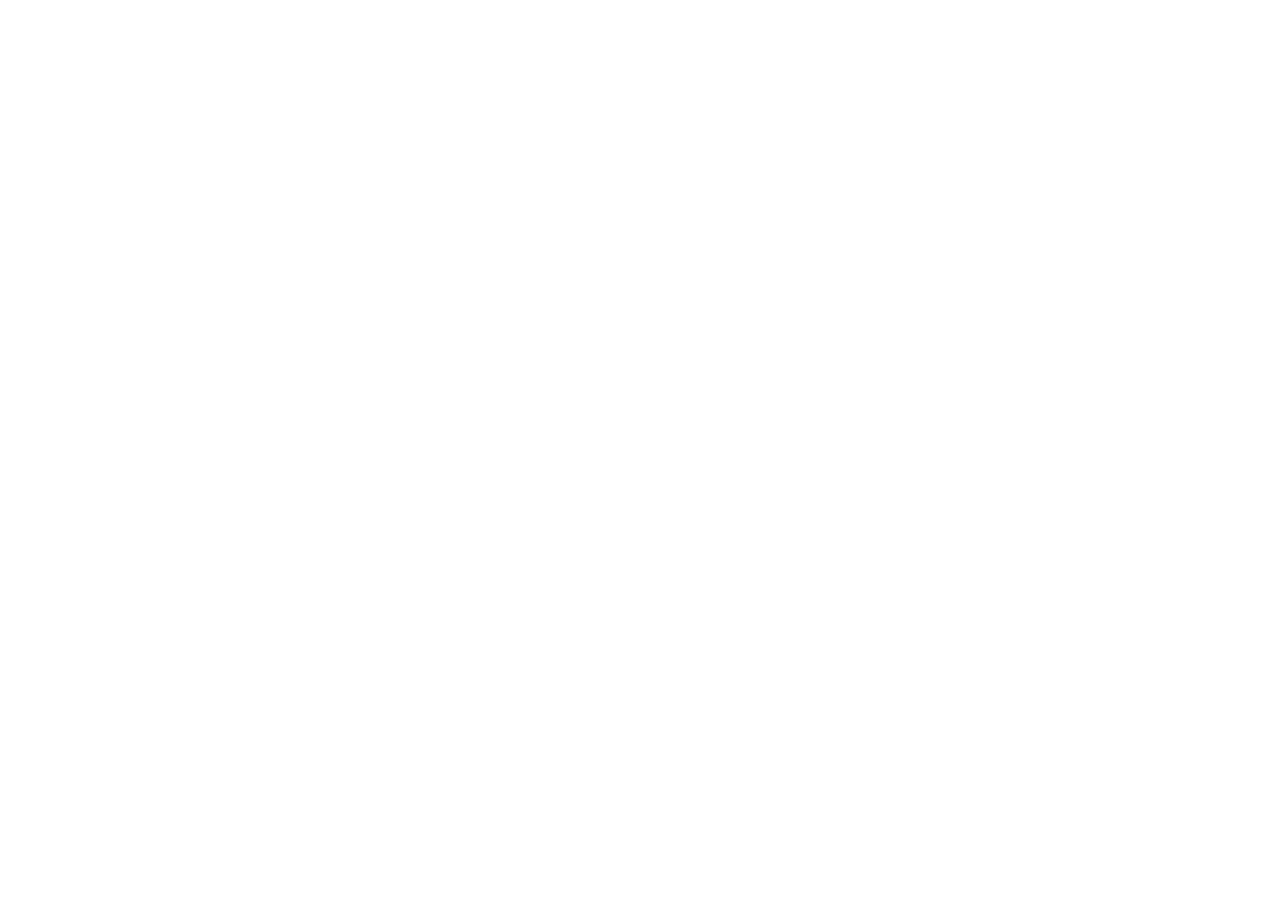
==== Assets/Index.html @ daa60dab "First commit" ====
<!DOCTYPE html>
<html lang="pt-br">
<head>
    <meta charset="UTF-8">
    <meta http-equiv="X-UA-Compatible" content="IE=edge">
    <meta name="viewport" content="width=device-width, initial-scale=1.0">
    <link rel="stylesheet" type="text/css" href="../Assets/CSS/Style.CSS"/>
    <title>Google Home Page</title>
</head>

<body>
    
</body>
</html>
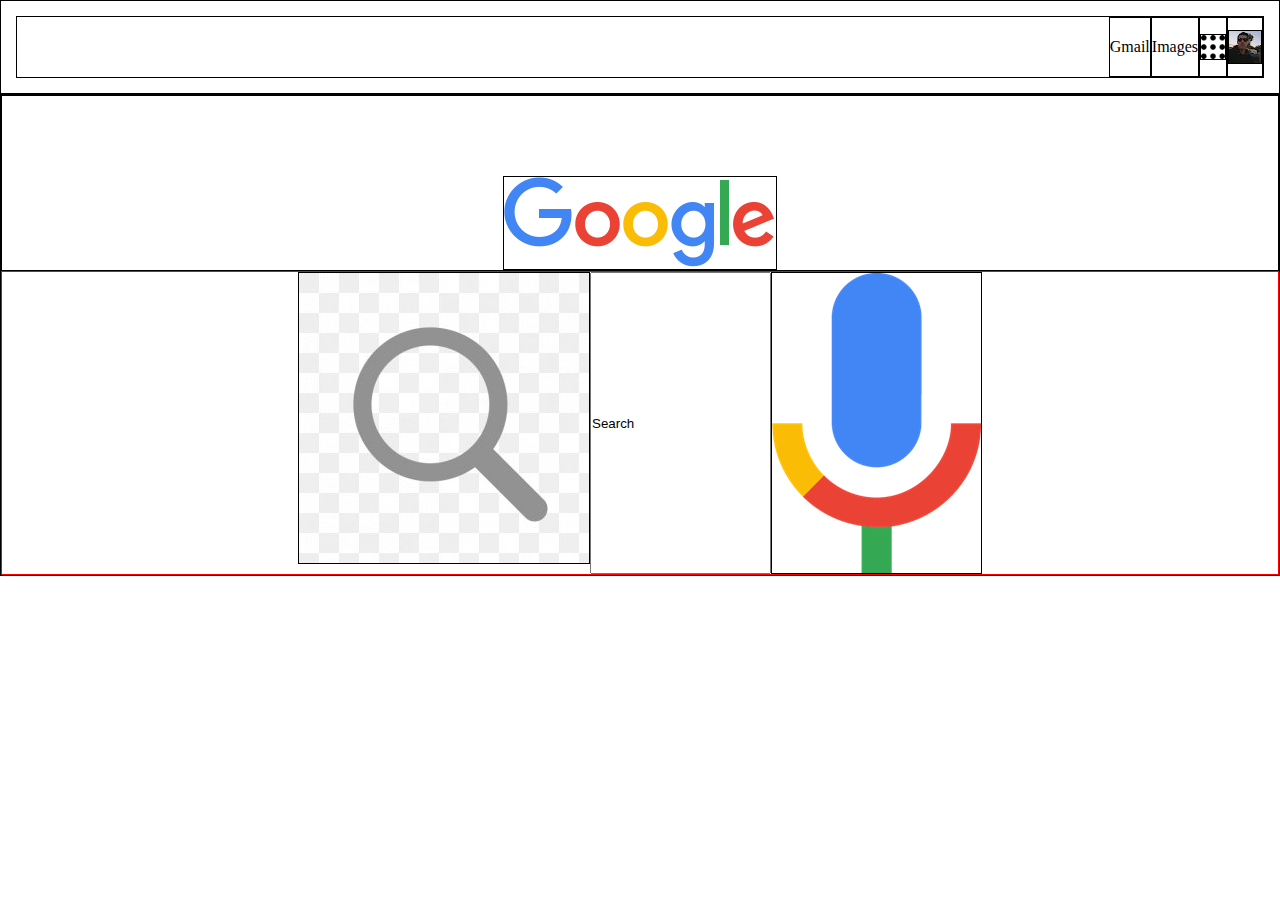
==== commit 595538db: "Commit" ====
--- a/Assets/Index.html
+++ b/Assets/Index.html
@@ -8,7 +8,38 @@
     <title>Google Home Page</title>
 </head>
 
-<body>
-    
+<head>
+    <header>
+        <div id="head">
+            <div id="head_container">
+                <div id="head_1">Gmail</div>             
+                <div id="head_2">Images</div>
+                <div id="head_3"><img src="../Assets/Images/Apps menu icon.png" alt="apps menu icon" style="width: 24px; height: 24px;"></div>
+                <div id="head_4"><img src="../Assets/Images/User image.jpg" alt="user photo" style="width: 32px; height: 32px;"></div>
+            </div>
+        </div>
+    </header>
+</head>
+
+<body>   
+    <section>
+        <div id="body_container">
+
+            <div id="body_1">
+                <img src="../Assets/Images/Google logo.png" alt="Logo do Google" style="margin-top: 80px;">
+            </div>
+
+            <div id="body_2">
+                <div id="container_search_bar">
+                    <div id="lupa_icon"><img src="../Assets/Images/Lupa icon.jpg" alt="magnifying glass icon"></div>
+                    <input id="search_bar" type="text" title="" value="Search">
+                    <div id="micro_icon"><img src="../Assets/Images/Micro icon.png" alt="microphone icon" ></div>
+                </div>
+            </div>
+
+        </div>
+    </section>
+
 </body>
+
 </html>--- a/Assets/CSS/Style.CSS
+++ b/Assets/CSS/Style.CSS
@@ -0,0 +1,60 @@
+* {
+    margin: 0px;
+    padding: 0px;
+}
+
+/* CSS da head */
+#head {
+    border: 1px solid black;
+}
+#head_container {
+    display: flex;
+    justify-content: right;
+    margin: 15px;
+    height: 60px;
+    border: 1px solid black;
+}
+#head_1 {
+    border: 1px solid black;
+    display: flex;
+    flex-direction: column;
+    justify-content: center;
+}
+#head_2 {
+    border: 1px solid black;
+    display: flex;
+    flex-direction: column;
+    justify-content: center;
+}
+#head_3 {
+    border: 1px solid black;
+    display: flex;
+    flex-direction: column;
+    justify-content: center;
+}
+#head_4 {
+    border: 1px solid black;
+    display: flex;
+    flex-direction: column;
+    justify-content: center;
+}
+
+/* CSS do body */
+#body_container {
+    border: 1px solid black;
+    height: auto;
+}
+#body_1, img {
+    border: 1px solid black;
+    display: flex;
+    justify-content: center;
+}
+
+#body_2 {
+    height: auto;
+}
+#container_search_bar {
+    display: flex;
+    justify-content: center;
+    border: 1px solid red;
+}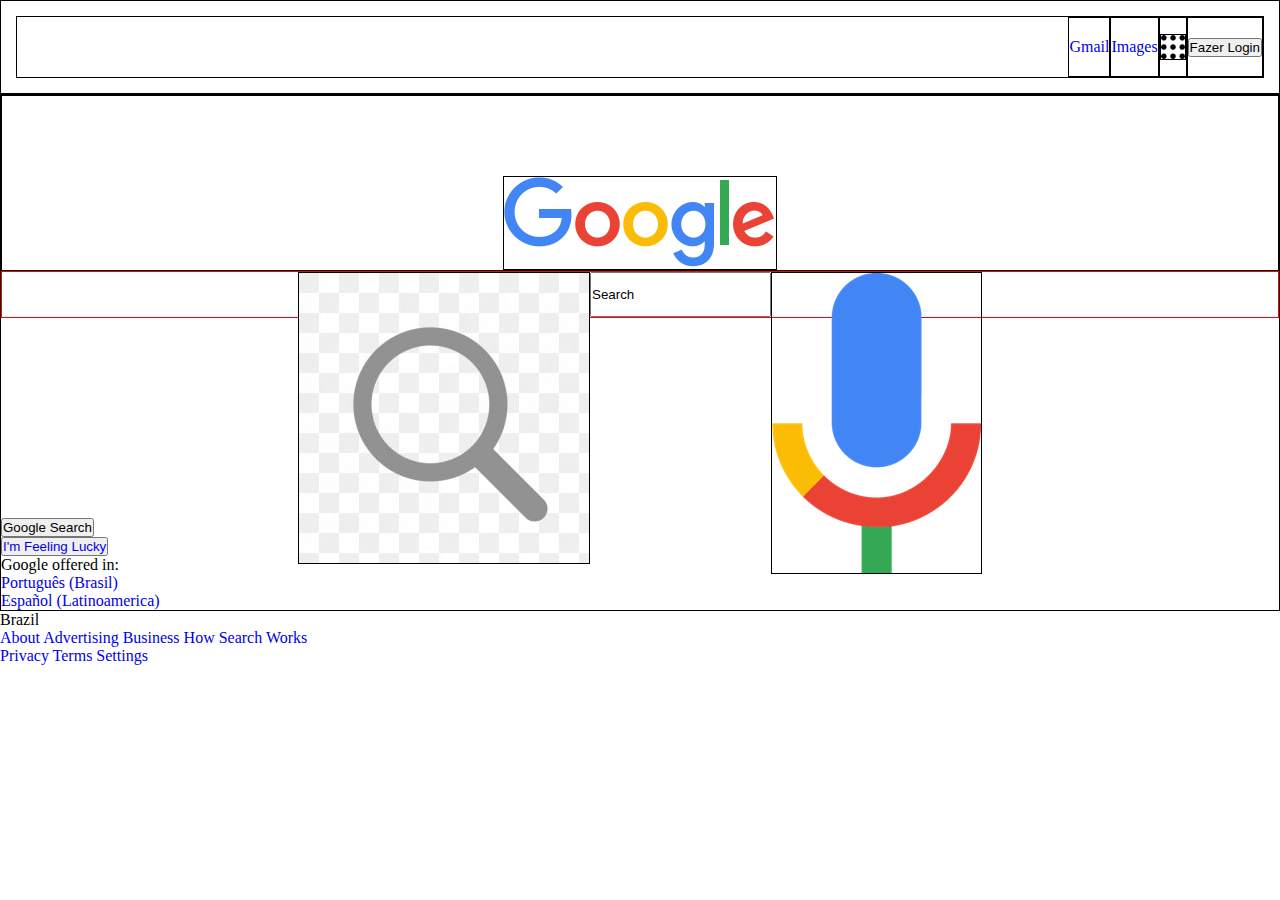
==== commit 27d2619a: "Commit 2º dia" ====
--- a/Assets/Index.html
+++ b/Assets/Index.html
@@ -12,10 +12,22 @@
     <header>
         <div id="head">
             <div id="head_container">
-                <div id="head_1">Gmail</div>             
-                <div id="head_2">Images</div>
-                <div id="head_3"><img src="../Assets/Images/Apps menu icon.png" alt="apps menu icon" style="width: 24px; height: 24px;"></div>
-                <div id="head_4"><img src="../Assets/Images/User image.jpg" alt="user photo" style="width: 32px; height: 32px;"></div>
+                <div id="head_1">
+                    <a href="https://mail.google.com/mail/u/0/?ogbl#inbox" target="_blank">Gmail</a>
+                </div>             
+                <div id="head_2">
+                    <a href="https://www.google.com.br/imghp?hl=en&authuser=0&ogbl" target="_blank">Images</a>
+                </div>
+                <div id="head_3">
+                    <a href="https://about.google/products/" target="_blank">
+                        <img src="../Assets/Images/Apps menu icon.png" alt="apps menu icon" style="width: 24px; height: 24px;">
+                    </a>
+                </div>
+                <div id="head_4">
+                    <a href="https://accounts.google.com/ServiceLogin/signinchooser?elo=1&flowName=GlifWebSignIn&flowEntry=ServiceLogin">
+                        <button id="Login_button">Fazer Login</button>
+                    </a>
+                </div>
             </div>
         </div>
     </header>
@@ -30,16 +42,60 @@
             </div>
 
             <div id="body_2">
-                <div id="container_search_bar">
-                    <div id="lupa_icon"><img src="../Assets/Images/Lupa icon.jpg" alt="magnifying glass icon"></div>
-                    <input id="search_bar" type="text" title="" value="Search">
-                    <div id="micro_icon"><img src="../Assets/Images/Micro icon.png" alt="microphone icon" ></div>
+                    <div id="container_search_bar">
+                        <div id="lupa_icon"><img src="../Assets/Images/Lupa icon.jpg" alt="magnifying glass icon"></div>
+                        <input id="search_bar" type="text" title="" value="Search">
+                        <div id="micro_icon"><img src="../Assets/Images/Micro icon.png" alt="microphone icon"></div>
+                    </div>
+            </div>
+
+            <div id="body_3">
+                <div id="container_buttons">
+                    <div id="google_search">
+                        <button class="button_div3">Google Search</button>
+                    </div>
+                    <div id="feeling_lucky">
+                        <button class="button_div3">
+                            <a href="https://www.google.com/doodles" target="_blank">I'm Feeling Lucky</a>
+                        </button>
+                    </div>
                 </div>
             </div>
 
+            <div id="body_4">
+                <div id="lenguage_container">
+                    <div id="title_lenguage">Google offered in:</div>
+                    <div id="pt_br">
+                        <a href="https://www.google.com.br/" target="_blank">Português (Brasil)</a>
+                    </div>
+                    <div id="es_latam">
+                        <a href="https://www.google.com/webhp?hl=es-419&ictx=2&sa=X&ved=0ahUKEwing6bHwMf5AhU3rZUCHUdJCFwQPQgJ">Español (Latinoamerica)</a>
+                    </div>
+                </div>
+            </div>
         </div>
     </section>
-
 </body>
 
+<footer>
+    <section>
+        <div id="footer_1">
+            <div id="country">Brazil</div>
+        </div>
+        <div id="footer_2">
+            <div id="block_1">
+                <a href="https://www.google.com/intl/en_br/ads/?subid=ww-ww-et-g-awa-a-g_hpafoot1_1!o2&utm_source=google.com&utm_medium=referral&utm_campaign=google_hpafooter&fg=1" target="_blank">About</a>
+                <a href="https://www.google.com/intl/en_br/ads/?subid=ww-ww-et-g-awa-a-g_hpafoot1_1!o2&utm_source=google.com&utm_medium=referral&utm_campaign=google_hpafooter&fg=1" target="_blank">Advertising</a>
+                <a href="https://www.google.com/services/?subid=ww-ww-et-g-awa-a-g_hpbfoot1_1!o2&utm_source=google.com&utm_medium=referral&utm_campaign=google_hpbfooter&fg=1" target="_blank">Business</a>
+                <a href="https://google.com/search/howsearchworks/?fg=1" target="_blank">How Search Works</a>
+            </div>
+            <div id="block_2">
+                <a href="https://policies.google.com/privacy?hl=en-BR&fg=1">Privacy</a>
+                <a href="https://policies.google.com/terms?hl=en-BR&fg=1">Terms</a>
+                <a href="https://www.google.com.br/" target="_blank">Settings</a>
+            </div>
+        </div>
+    </section>
+</footer>
+
 </html>--- a/Assets/CSS/Style.CSS
+++ b/Assets/CSS/Style.CSS
@@ -1,6 +1,9 @@
 * {
     margin: 0px;
     padding: 0px;
+}
+a {
+    text-decoration: none;
 }
 
 /* CSS da head */
@@ -52,9 +55,11 @@
 
 #body_2 {
     height: auto;
+    margin-bottom: 200px;
 }
 #container_search_bar {
     display: flex;
     justify-content: center;
+    height: 45px;
     border: 1px solid red;
-}+}
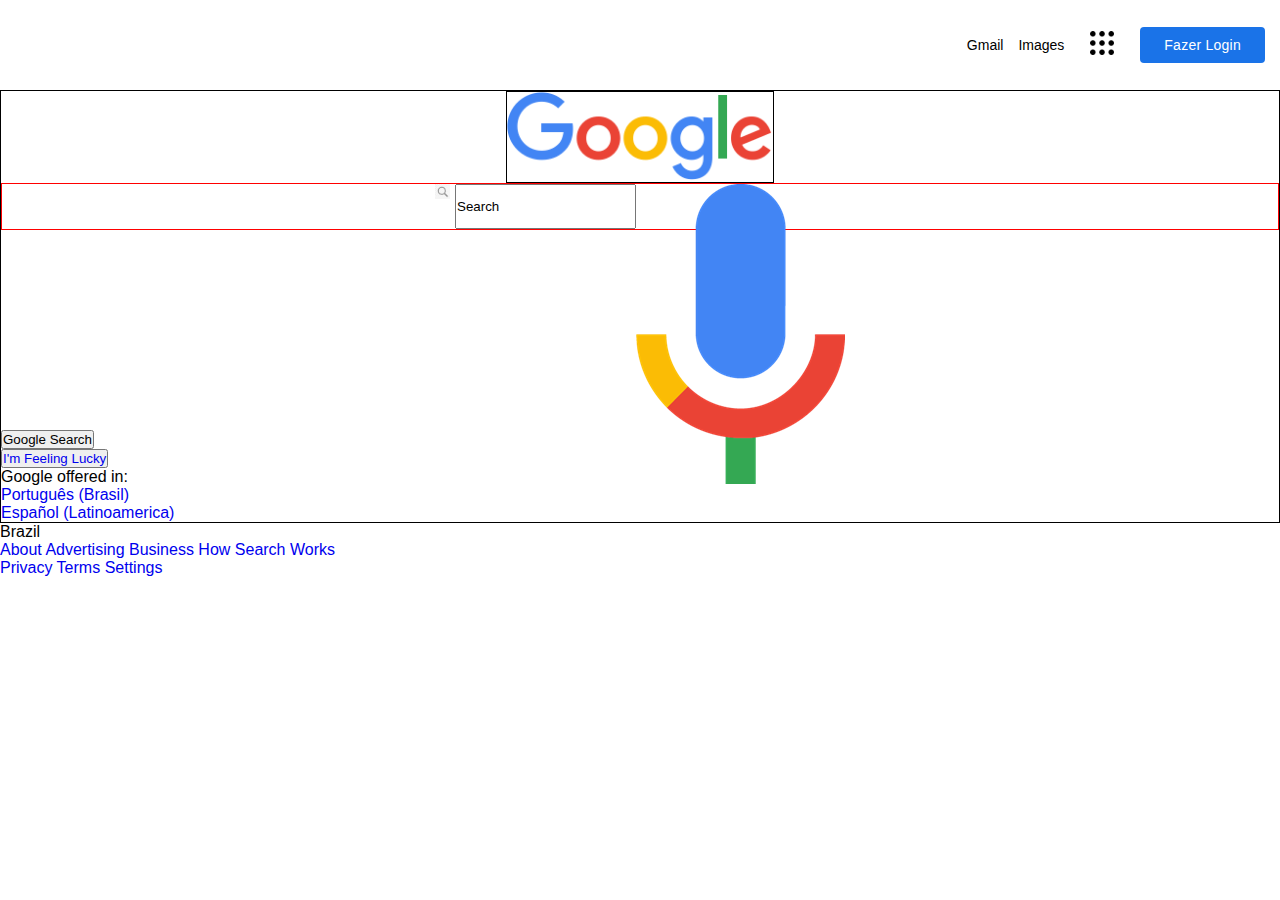
==== commit cd56ff43: "Commit 16/08/22" ====
--- a/Assets/Index.html
+++ b/Assets/Index.html
@@ -10,22 +10,22 @@
 
 <head>
     <header>
-        <div id="head">
+        <div>
             <div id="head_container">
                 <div id="head_1">
-                    <a href="https://mail.google.com/mail/u/0/?ogbl#inbox" target="_blank">Gmail</a>
+                    <a class="head_commands" href="https://mail.google.com/mail/u/0/?ogbl#inbox" target="_blank">Gmail</a>
                 </div>             
                 <div id="head_2">
-                    <a href="https://www.google.com.br/imghp?hl=en&authuser=0&ogbl" target="_blank">Images</a>
+                    <a class="head_commands" href="https://www.google.com.br/imghp?hl=en&authuser=0&ogbl" target="_blank">Images</a>
                 </div>
                 <div id="head_3">
                     <a href="https://about.google/products/" target="_blank">
-                        <img src="../Assets/Images/Apps menu icon.png" alt="apps menu icon" style="width: 24px; height: 24px;">
+                        <img src="../Assets/Images/Apps menu icon.png" alt="apps menu icon" style="width: 24px; height: 24px; border: 1px solid white;">
                     </a>
                 </div>
                 <div id="head_4">
-                    <a href="https://accounts.google.com/ServiceLogin/signinchooser?elo=1&flowName=GlifWebSignIn&flowEntry=ServiceLogin">
-                        <button id="Login_button">Fazer Login</button>
+                    <a href="https://accounts.google.com/ServiceLogin/signinchooser?elo=1&flowName=GlifWebSignIn&flowEntry=ServiceLogin" target="_blank">
+                        <button id="login_button">Fazer Login</button>
                     </a>
                 </div>
             </div>
@@ -38,7 +38,7 @@
         <div id="body_container">
 
             <div id="body_1">
-                <img src="../Assets/Images/Google logo.png" alt="Logo do Google" style="margin-top: 80px;">
+                <img src="../Assets/Images/Google logo.png" alt="Logo do Google" id="google_logo">
             </div>
 
             <div id="body_2">
--- a/Assets/CSS/Style.CSS
+++ b/Assets/CSS/Style.CSS
@@ -1,45 +1,63 @@
 * {
     margin: 0px;
     padding: 0px;
+    font-family: Arial, Helvetica, sans-serif;
 }
 a {
     text-decoration: none;
 }
 
 /* CSS da head */
-#head {
-    border: 1px solid black;
-}
 #head_container {
     display: flex;
     justify-content: right;
     margin: 15px;
     height: 60px;
-    border: 1px solid black;
 }
 #head_1 {
-    border: 1px solid black;
+    display: flex;
+    flex-direction: column;
+    justify-content: center;
+    text-decoration: none;
+    margin-right: 15px;
+}
+#head_2 {
+    display: flex;
+    flex-direction: column;
+    justify-content: center;
+    text-decoration: none;
+    margin-right: 25px;
+}
+.head_commands {
+    color: black;
+    font-size: 14px;
+}
+#head_3 {
+    display: flex;
+    flex-direction: column;
+    justify-content: center;
+    text-decoration: none;
+    margin-right: 25px;
+}
+#head_4 {
     display: flex;
     flex-direction: column;
     justify-content: center;
 }
-#head_2 {
-    border: 1px solid black;
-    display: flex;
-    flex-direction: column;
-    justify-content: center;
-}
-#head_3 {
-    border: 1px solid black;
-    display: flex;
-    flex-direction: column;
-    justify-content: center;
-}
-#head_4 {
-    border: 1px solid black;
-    display: flex;
-    flex-direction: column;
-    justify-content: center;
+#login_button {
+    font-size: 14px;
+    color: #FFFFFF;
+    background-color: #1a73e8;
+    border: 1px solid transparent;
+    font-weight: 500;
+    font-size: 14px;
+    letter-spacing: 0.25px;
+    line-height: 16px;
+    min-width: 96px;
+    padding: 9px 23px;
+    text-align: center;
+    vertical-align: middle;
+    border-radius: 4px;
 }
 
 /* CSS do body */
@@ -47,10 +65,13 @@
     border: 1px solid black;
     height: auto;
 }
-#body_1, img {
-    border: 1px solid black;
+#body_1 {
     display: flex;
     justify-content: center;
+    height: 92px;
+}
+#google_logo {
+    border: 1px solid #000000;
 }
 
 #body_2 {
@@ -63,3 +84,17 @@
     height: 45px;
     border: 1px solid red;
 }
+#lupa_icon {
+    width: 20px;
+    height: 20px;
+}
+#lupa_icon img {
+    width: 15px;
+    height: 15px;
+}
+#search_bar {
+    
+}
+#micro_icon {
+
+}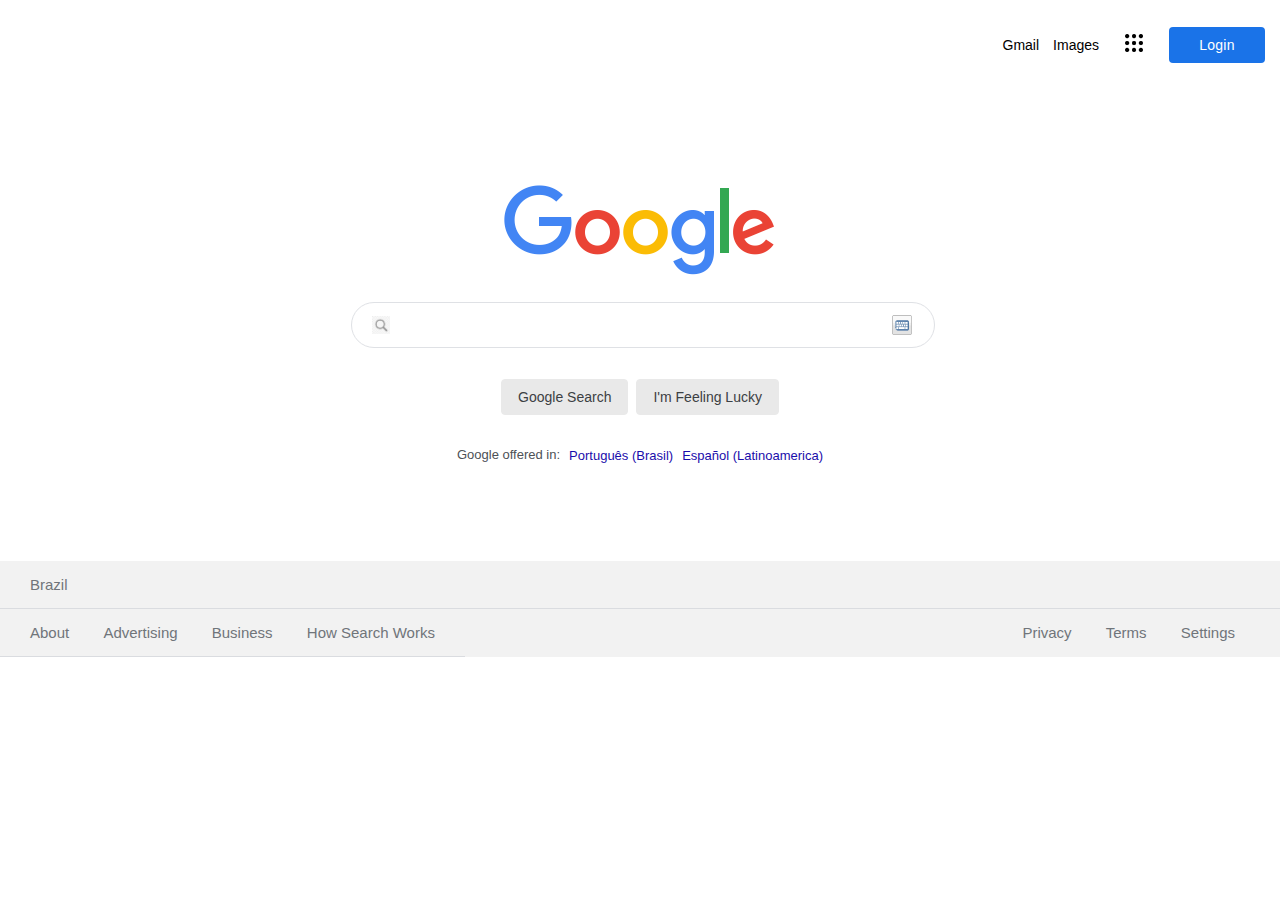
==== commit 3ed09bc7: "Commit 19/08" ====
--- a/Assets/Index.html
+++ b/Assets/Index.html
@@ -20,12 +20,12 @@
                 </div>
                 <div id="head_3">
                     <a href="https://about.google/products/" target="_blank">
-                        <img src="../Assets/Images/Apps menu icon.png" alt="apps menu icon" style="width: 24px; height: 24px; border: 1px solid white;">
+                        <img src="../Assets/Images/Apps menu icon.png" alt="apps menu icon" style="width: 18px; height: 18px; border: 1px solid white;">
                     </a>
                 </div>
                 <div id="head_4">
                     <a href="https://accounts.google.com/ServiceLogin/signinchooser?elo=1&flowName=GlifWebSignIn&flowEntry=ServiceLogin" target="_blank">
-                        <button id="login_button">Fazer Login</button>
+                        <button id="login_button">Login</button>
                     </a>
                 </div>
             </div>
@@ -42,23 +42,25 @@
             </div>
 
             <div id="body_2">
-                    <div id="container_search_bar">
-                        <div id="lupa_icon"><img src="../Assets/Images/Lupa icon.jpg" alt="magnifying glass icon"></div>
-                        <input id="search_bar" type="text" title="" value="Search">
-                        <div id="micro_icon"><img src="../Assets/Images/Micro icon.png" alt="microphone icon"></div>
+                    <div id="container_search_1">
+                        <div id="container_search_2">
+                            <div id="container_search_3">
+                                <div id="lupa_icon"><img src="../Assets/Images/Lupa icon.jpg" alt="magnifying glass icon"></div>
+                                <div id="container_SB">
+                                    <input id="search_bar" type="text" title="">
+                                </div>
+                                <div id="keyboard" alt="keyboard icon"><img src="../Assets/Images/Keyboard.png"></div>
+                            </div>
+                        </div>
                     </div>
             </div>
 
             <div id="body_3">
                 <div id="container_buttons">
-                    <div id="google_search">
                         <button class="button_div3">Google Search</button>
-                    </div>
-                    <div id="feeling_lucky">
                         <button class="button_div3">
-                            <a href="https://www.google.com/doodles" target="_blank">I'm Feeling Lucky</a>
+                            <a href="https://www.google.com/doodles" target="_blank" style="text-decoration: none; color: #3c4043;">I'm Feeling Lucky</a>
                         </button>
-                    </div>
                 </div>
             </div>
 
@@ -66,10 +68,10 @@
                 <div id="lenguage_container">
                     <div id="title_lenguage">Google offered in:</div>
                     <div id="pt_br">
-                        <a href="https://www.google.com.br/" target="_blank">Português (Brasil)</a>
+                        <a href="https://www.google.com.br/" target="_blank" style=" color: #1a0dab;; font-size: 13px">Português (Brasil)</a>
                     </div>
                     <div id="es_latam">
-                        <a href="https://www.google.com/webhp?hl=es-419&ictx=2&sa=X&ved=0ahUKEwing6bHwMf5AhU3rZUCHUdJCFwQPQgJ">Español (Latinoamerica)</a>
+                        <a href="https://www.google.com/webhp?hl=es-419&ictx=2&sa=X&ved=0ahUKEwing6bHwMf5AhU3rZUCHUdJCFwQPQgJ" target="_blank" style=" color: #1a0dab;; font-size: 13px">Español (Latinoamerica)</a>
                     </div>
                 </div>
             </div>
@@ -80,7 +82,9 @@
 <footer>
     <section>
         <div id="footer_1">
-            <div id="country">Brazil</div>
+            <div id="country">
+                Brazil
+            </div>
         </div>
         <div id="footer_2">
             <div id="block_1">
--- a/Assets/CSS/Style.CSS
+++ b/Assets/CSS/Style.CSS
@@ -19,7 +19,7 @@
     flex-direction: column;
     justify-content: center;
     text-decoration: none;
-    margin-right: 15px;
+    margin-right: 14px;
 }
 #head_2 {
     display: flex;
@@ -62,39 +62,172 @@
 
 /* CSS do body */
 #body_container {
-    border: 1px solid black;
-    height: auto;
+    height: 100%;
 }
 #body_1 {
     display: flex;
     justify-content: center;
     height: 92px;
-}
-#google_logo {
-    border: 1px solid #000000;
-}
-
+    margin-top: 110px;
+}
 #body_2 {
     height: auto;
-    margin-bottom: 200px;
-}
-#container_search_bar {
+    padding: 20px;
+}
+#container_search_1 {
     display: flex;
     justify-content: center;
     height: 45px;
-    border: 1px solid red;
+    height: auto;
+}
+#container_search_2 {
+    flex: 1;
+    display: flex;
+    padding: 5px 8px 0 14px;
+}
+#container_search_3 {
+    display: flex;
+    z-index: 3;
+    height: 44px;
+    border: 1px solid #dfe1e5;
+    box-shadow: none;
+    border-radius: 24px;
+    margin: 0 auto;
+    width: calc(632px + 6px);
+    max-width: 582px;
+}
+#container_SB {
+    display: flex;
+    color: transparent;
+    flex: 100%;
+    white-space: pre;
+    height: 34px;
+    font-size: 16px;
+    margin-top: 4px;
+    margin-left: 10px;
+}
+#search_bar {
+    border: none;
+    margin: 0;
+    padding: 0;
+    color: rgba(0,0,0,.87);
+    word-wrap: break-word;
+    outline: none;
+    display: flex;
+    flex: 100%;
+    -webkit-tap-highlight-color: transparent;
+    height: 34px;
+    font-size: 16px;
 }
 #lupa_icon {
     width: 20px;
+    height: auto;
+    display: flex;
+    align-items: center;
+    margin-left: 20px;
+    margin-right: 15px;
+}
+#lupa_icon img {
+    width: 18px;
+    height: 18px;
+}
+#keyboard {
+    flex: 1 0 auto;
+    display: flex;
+    cursor: pointer;
+    align-items: center;
+    border: 0;
+    background: transparent;
+    outline: none;
+    padding: 0 8px;
+    width: 24px;
+    line-height: 44px;
+    margin-right: 10px;
+}
+#keyboard img {
+    width: 20px;
     height: 20px;
 }
-#lupa_icon img {
-    width: 15px;
-    height: 15px;
-}
-#search_bar {
-    
-}
-#micro_icon {
-
+#body_3 {
+margin-bottom: 15px;
+}
+#container_buttons {
+    display: flex;
+    justify-content: center;
+    margin: 0 auto;
+    width: calc(632px + 6px);
+    max-width: 582px;
+}
+.button_div3 {
+    background-color: #e9e9e9;
+    border: 1px solid #e9e9e9;
+    border-radius: 4px;
+    color: #3c4043;
+    font-family: arial,sans-serif;
+    font-size: 14px;
+    margin: 11px 4px;
+    padding: 0 16px;
+    line-height: 27px;
+    height: 36px;
+    min-width: 54px;
+    text-align: center;
+    cursor: pointer;
+    user-select: none;
+}
+#boyd_4 {
+    height: auto;
+}
+#lenguage_container {
+    display: flex;
+    justify-content: center;
+}
+#title_lenguage {
+    margin-right: 9px;
+    color: #4d5156;
+    display: inline-block;
+    line-height: 28px;
+    font-size: 13px;
+}
+#pt_br {
+    margin-right: 9px;
+    display: inline-block;
+    line-height: 28px;
+}
+#es_latam {
+    display: inline-block;
+    line-height: 28px;
+}
+footer {
+    margin-top: 91px;
+}
+#footer_1 {
+    background-color: #f2f2f2;
+}
+#country {
+    border-bottom: 1px solid #dadce0;
+    padding: 15px 30px;
+    font-size: 15px;
+    color: #70757a;
+}
+#footer_2 {
+    background-color: #f2f2f2;
+    display: flex;
+   justify-content: space-between; 
+}
+#block_1 {
+    border-bottom: 1px solid #dadce0;
+    padding: 15px;
+    font-size: 15px;
+}
+#block_1 a {
+    color: #70757a;
+    padding: 15px;
+}
+#block_2 {
+    padding: 15px 30px;
+    font-size: 15px;
+}
+#block_2 a {
+    color: #70757a;
+    padding: 15px;
 }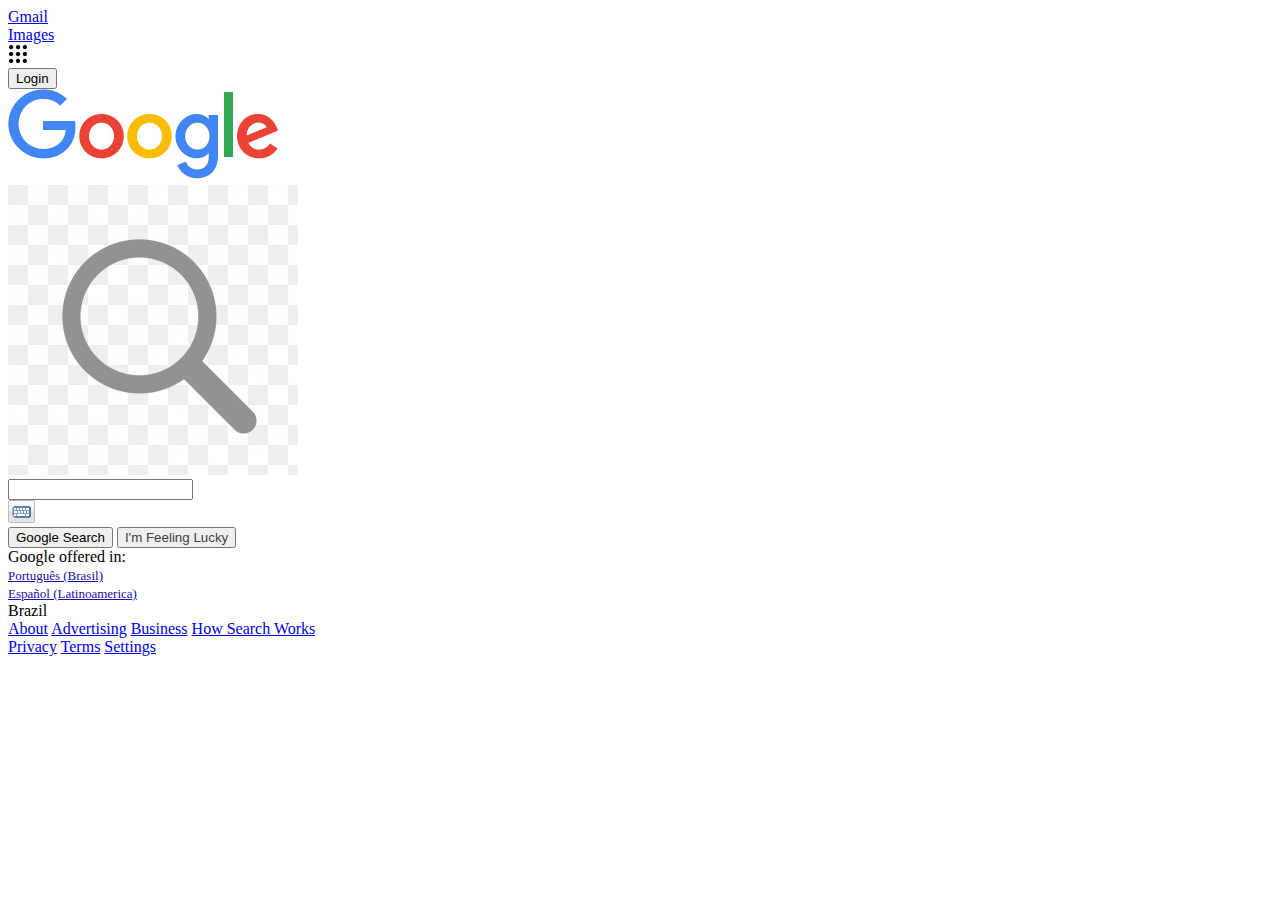
==== commit 03361cd5: "Commit final" ====
--- a/Assets/Index.html
+++ b/Assets/Index.html
@@ -4,7 +4,7 @@
     <meta charset="UTF-8">
     <meta http-equiv="X-UA-Compatible" content="IE=edge">
     <meta name="viewport" content="width=device-width, initial-scale=1.0">
-    <link rel="stylesheet" type="text/css" href="../Assets/CSS/Style.CSS"/>
+    <link rel="stylesheet" type="text/css" href="../GoogleHomePage/Assets/CSS/Style.CSS"/>
     <title>Google Home Page</title>
 </head>
 
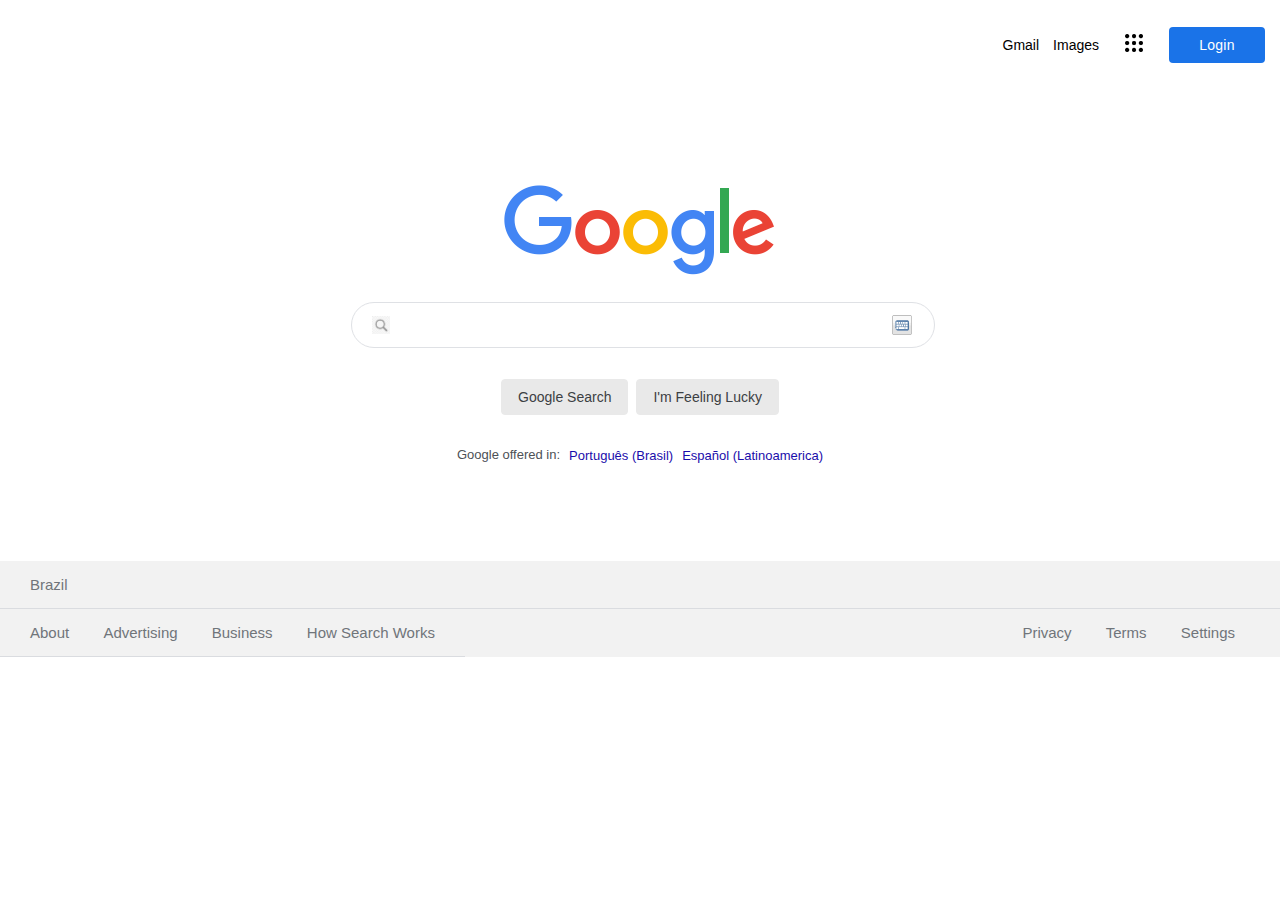
==== commit 7c8f3a7f: "..." ====
--- a/Assets/Index.html
+++ b/Assets/Index.html
@@ -4,7 +4,7 @@
     <meta charset="UTF-8">
     <meta http-equiv="X-UA-Compatible" content="IE=edge">
     <meta name="viewport" content="width=device-width, initial-scale=1.0">
-    <link rel="stylesheet" type="text/css" href="../GoogleHomePage/Assets/CSS/Style.CSS"/>
+    <link rel="stylesheet" type="text/css" href="../Assets/CSS/Style.CSS"/>
     <title>Google Home Page</title>
 </head>
 
--- a/Assets/CSS/Style.CSS
+++ b/Assets/CSS/Style.CSS
@@ -0,0 +1,233 @@
+* {
+    margin: 0px;
+    padding: 0px;
+    font-family: Arial, Helvetica, sans-serif;
+}
+a {
+    text-decoration: none;
+}
+
+/* CSS da head */
+#head_container {
+    display: flex;
+    justify-content: right;
+    margin: 15px;
+    height: 60px;
+}
+#head_1 {
+    display: flex;
+    flex-direction: column;
+    justify-content: center;
+    text-decoration: none;
+    margin-right: 14px;
+}
+#head_2 {
+    display: flex;
+    flex-direction: column;
+    justify-content: center;
+    text-decoration: none;
+    margin-right: 25px;
+}
+.head_commands {
+    color: black;
+    font-size: 14px;
+}
+#head_3 {
+    display: flex;
+    flex-direction: column;
+    justify-content: center;
+    text-decoration: none;
+    margin-right: 25px;
+}
+#head_4 {
+    display: flex;
+    flex-direction: column;
+    justify-content: center;
+}
+#login_button {
+    font-size: 14px;
+    color: #FFFFFF;
+    background-color: #1a73e8;
+    border: 1px solid transparent;
+    font-weight: 500;
+    font-size: 14px;
+    letter-spacing: 0.25px;
+    line-height: 16px;
+    min-width: 96px;
+    padding: 9px 23px;
+    text-align: center;
+    vertical-align: middle;
+    border-radius: 4px;
+}
+
+/* CSS do body */
+#body_container {
+    height: 100%;
+}
+#body_1 {
+    display: flex;
+    justify-content: center;
+    height: 92px;
+    margin-top: 110px;
+}
+#body_2 {
+    height: auto;
+    padding: 20px;
+}
+#container_search_1 {
+    display: flex;
+    justify-content: center;
+    height: 45px;
+    height: auto;
+}
+#container_search_2 {
+    flex: 1;
+    display: flex;
+    padding: 5px 8px 0 14px;
+}
+#container_search_3 {
+    display: flex;
+    z-index: 3;
+    height: 44px;
+    border: 1px solid #dfe1e5;
+    box-shadow: none;
+    border-radius: 24px;
+    margin: 0 auto;
+    width: calc(632px + 6px);
+    max-width: 582px;
+}
+#container_SB {
+    display: flex;
+    color: transparent;
+    flex: 100%;
+    white-space: pre;
+    height: 34px;
+    font-size: 16px;
+    margin-top: 4px;
+    margin-left: 10px;
+}
+#search_bar {
+    border: none;
+    margin: 0;
+    padding: 0;
+    color: rgba(0,0,0,.87);
+    word-wrap: break-word;
+    outline: none;
+    display: flex;
+    flex: 100%;
+    -webkit-tap-highlight-color: transparent;
+    height: 34px;
+    font-size: 16px;
+}
+#lupa_icon {
+    width: 20px;
+    height: auto;
+    display: flex;
+    align-items: center;
+    margin-left: 20px;
+    margin-right: 15px;
+}
+#lupa_icon img {
+    width: 18px;
+    height: 18px;
+}
+#keyboard {
+    flex: 1 0 auto;
+    display: flex;
+    cursor: pointer;
+    align-items: center;
+    border: 0;
+    background: transparent;
+    outline: none;
+    padding: 0 8px;
+    width: 24px;
+    line-height: 44px;
+    margin-right: 10px;
+}
+#keyboard img {
+    width: 20px;
+    height: 20px;
+}
+#body_3 {
+margin-bottom: 15px;
+}
+#container_buttons {
+    display: flex;
+    justify-content: center;
+    margin: 0 auto;
+    width: calc(632px + 6px);
+    max-width: 582px;
+}
+.button_div3 {
+    background-color: #e9e9e9;
+    border: 1px solid #e9e9e9;
+    border-radius: 4px;
+    color: #3c4043;
+    font-family: arial,sans-serif;
+    font-size: 14px;
+    margin: 11px 4px;
+    padding: 0 16px;
+    line-height: 27px;
+    height: 36px;
+    min-width: 54px;
+    text-align: center;
+    cursor: pointer;
+    user-select: none;
+}
+#boyd_4 {
+    height: auto;
+}
+#lenguage_container {
+    display: flex;
+    justify-content: center;
+}
+#title_lenguage {
+    margin-right: 9px;
+    color: #4d5156;
+    display: inline-block;
+    line-height: 28px;
+    font-size: 13px;
+}
+#pt_br {
+    margin-right: 9px;
+    display: inline-block;
+    line-height: 28px;
+}
+#es_latam {
+    display: inline-block;
+    line-height: 28px;
+}
+footer {
+    margin-top: 91px;
+}
+#footer_1 {
+    background-color: #f2f2f2;
+}
+#country {
+    border-bottom: 1px solid #dadce0;
+    padding: 15px 30px;
+    font-size: 15px;
+    color: #70757a;
+}
+#footer_2 {
+    background-color: #f2f2f2;
+    display: flex;
+   justify-content: space-between; 
+}
+#block_1 {
+    border-bottom: 1px solid #dadce0;
+    padding: 15px;
+    font-size: 15px;
+}
+#block_1 a {
+    color: #70757a;
+    padding: 15px;
+}
+#block_2 {
+    padding: 15px 30px;
+    font-size: 15px;
+}
+#block_2 a {
+    color: #70757a;
+    padding: 15px;
+}